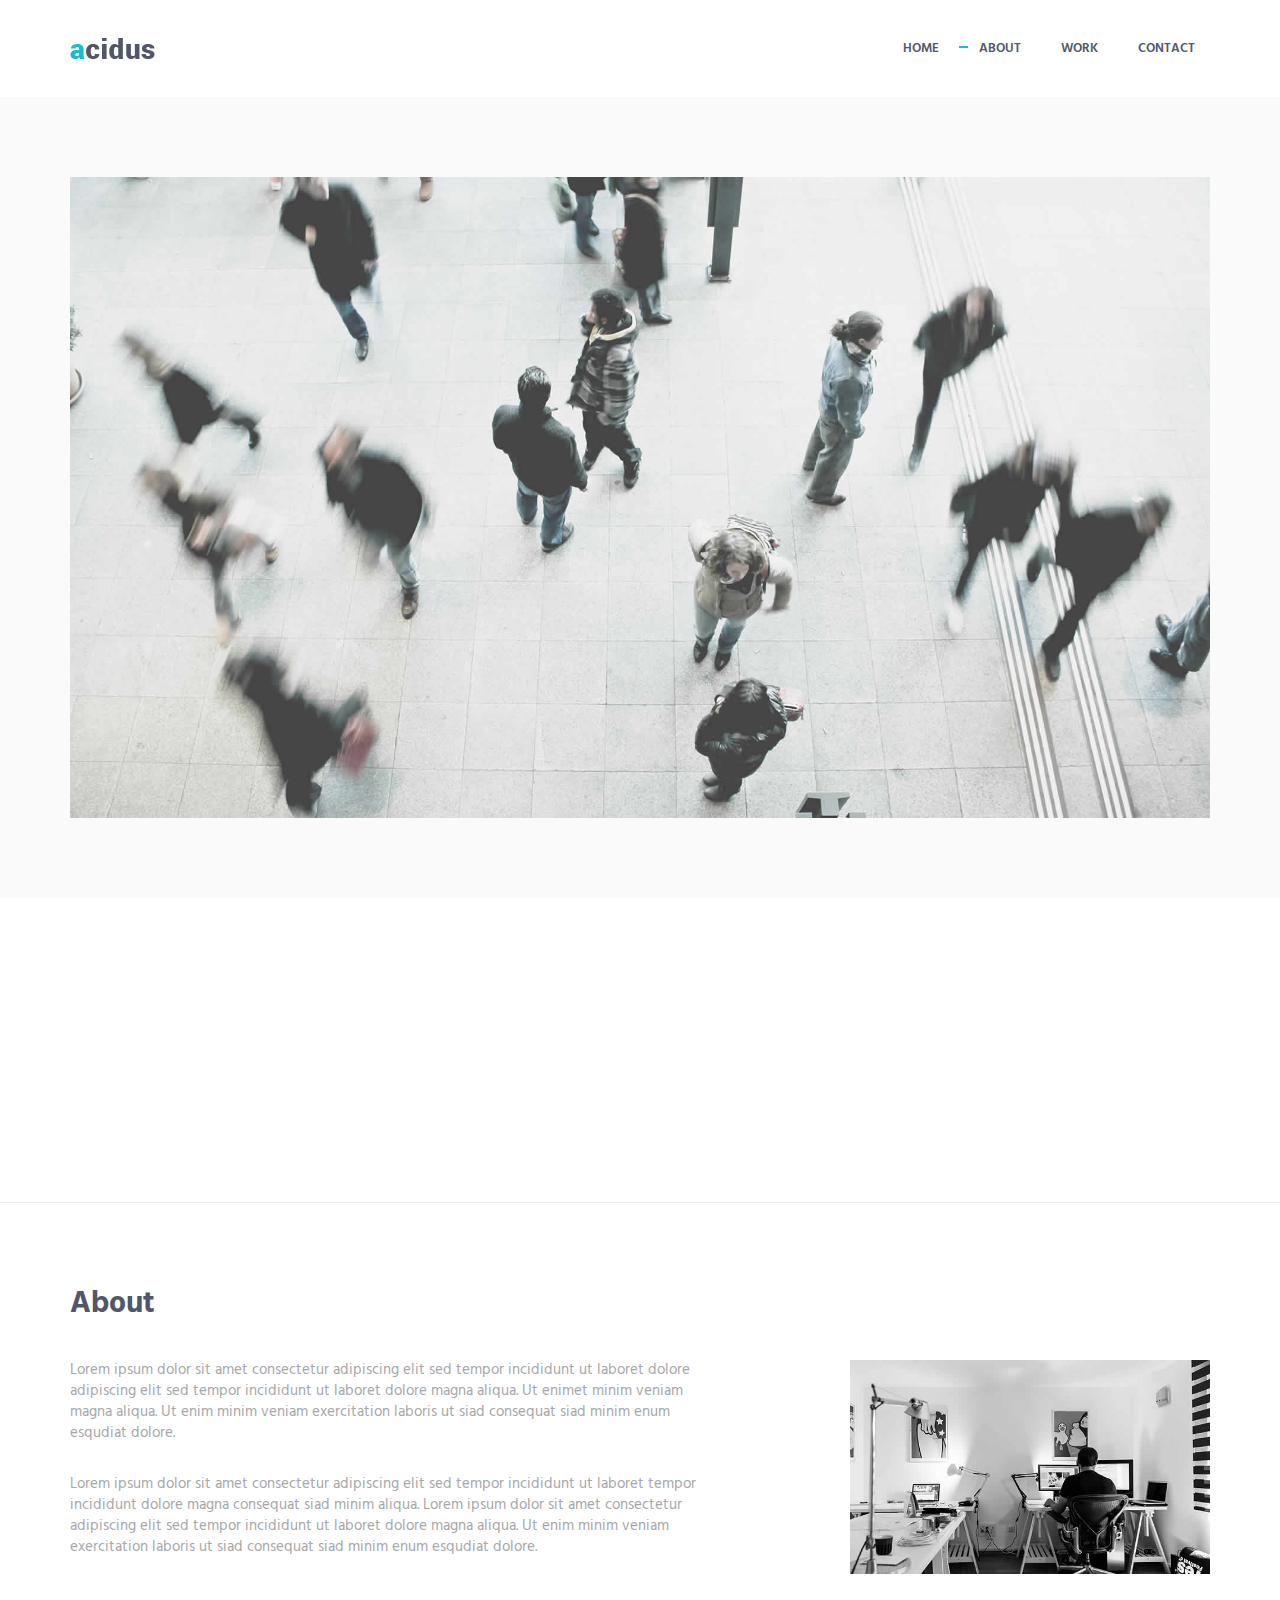
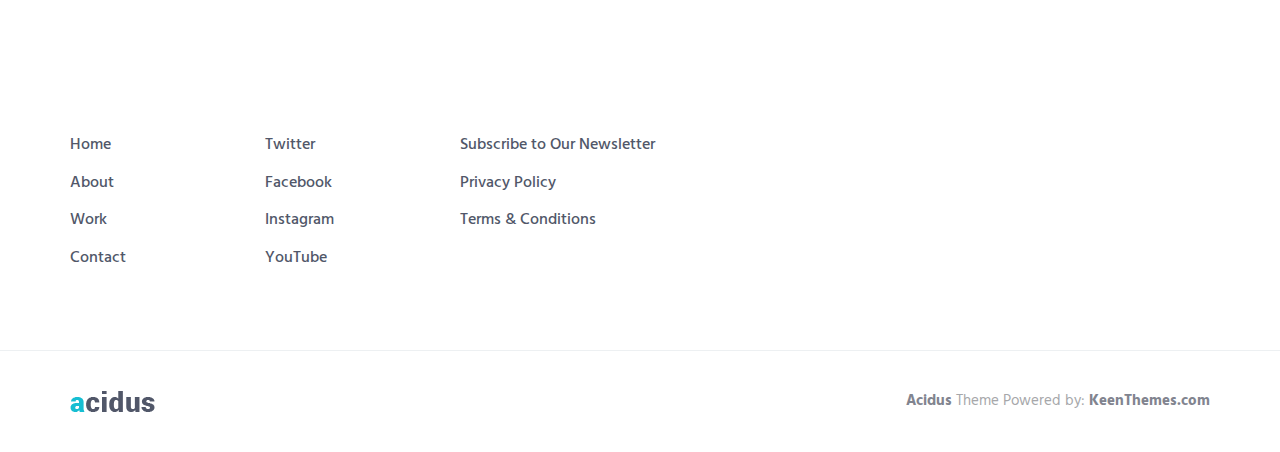
==== about.html @ f8ea2737 "Use free CSS template" ====
<!DOCTYPE html>
<html lang="en" class="no-js">
    <!-- BEGIN HEAD -->
    <head>
        <meta charset="utf-8"/>
        <title>概要 - 川崎センシング</title>
        <meta http-equiv="X-UA-Compatible" content="IE=edge">
        <meta content="width=device-width, initial-scale=1" name="viewport"/>
        <meta content="" name="description"/>
        <meta content="" name="author"/>

        <!-- GLOBAL MANDATORY STYLES -->
        <link href="http://fonts.googleapis.com/css?family=Hind:300,400,500,600,700" rel="stylesheet" type="text/css">
        <link href="vendor/simple-line-icons/simple-line-icons.min.css" rel="stylesheet" type="text/css"/>
        <link href="vendor/bootstrap/css/bootstrap.min.css" rel="stylesheet" type="text/css"/>

        <!-- PAGE LEVEL PLUGIN STYLES -->
        <link href="css/animate.css" rel="stylesheet">
        <link href="vendor/swiper/css/swiper.min.css" rel="stylesheet" type="text/css"/>

        <!-- THEME STYLES -->
        <link href="css/layout.min.css" rel="stylesheet" type="text/css"/>

        <!-- Favicon -->
        <link rel="shortcut icon" href="favicon.ico"/>
    </head>
    <!-- END HEAD -->

    <!-- BODY -->
    <body>

        <!--========== HEADER ==========-->
        <header class="header">
            <!-- Navbar -->
            <nav class="navbar" role="navigation">
                <div class="container">
                    <!-- Brand and toggle get grouped for better mobile display -->
                    <div class="menu-container">
                        <button type="button" class="navbar-toggle" data-toggle="collapse" data-target=".nav-collapse">
                            <span class="sr-only">Toggle navigation</span>
                            <span class="toggle-icon"></span>
                        </button>

                        <!-- Logo -->
                        <div class="navbar-logo">
                            <a class="navbar-logo-wrap" href="index.html">
                                <img class="navbar-logo-img" src="img/logo.png" alt="Acidus Logo">
                            </a>
                        </div>
                        <!-- End Logo -->
                    </div>

                    <!-- Collect the nav links, forms, and other content for toggling -->
                    <div class="collapse navbar-collapse nav-collapse">
                        <div class="menu-container">
                            <ul class="navbar-nav navbar-nav-right">
                                <!-- Home -->
                                <li class="nav-item">
                                    <a class="nav-item-child" href="index.html">
                                        Home
                                    </a>
                                </li>
                                <!-- End Home -->

                                <!-- About -->
                                <li class="nav-item">
                                    <a class="nav-item-child active" href="about.html">
                                        About
                                    </a>
                                </li>
                                <!-- End About -->

                                <!-- Work -->
                                <li class="nav-item">
                                    <a class="nav-item-child" href="work.html">
                                        Work
                                    </a>
                                </li>
                                <!-- End Work -->

                                <!-- Contact -->
                                <li class="nav-item">
                                    <a class="nav-item-child" href="contact.html">
                                        Contact
                                    </a>
                                </li>
                                <!-- End Contact -->
                            </ul>
                        </div>
                    </div>
                    <!-- End Navbar Collapse -->
                </div>
            </nav>
            <!-- Navbar -->
        </header>
        <!--========== END HEADER ==========-->

        <!--========== PAGE LAYOUT ==========-->
        <!-- Slider -->
        <div class="bg-color-sky-light">
            <div class="content-md container">
                <img class="img-responsive" src="img/1920x1080/02.jpg" alt="Slider Image">
            </div>
        </div>
        <!-- End Slider -->

        <!-- Features -->
        <div class="section-seperator">
            <div class="content-md container">
                <div class="row">
                    <div class="col-sm-4 sm-margin-b-50">
                        <div class="wow fadeInLeft" data-wow-duration=".3" data-wow-delay=".3s">
                            <h3>Art Of Coding</h3>
                            <p>Lorem ipsum dolor sit amet consectetur adipiscing elit sed tempor incididunt ut laboret dolore magna ut consequat siad esqudiat dolor</p>
                            <a class="link" href="#">Read More</a>
                        </div>
                    </div>
                    <div class="col-sm-4 sm-margin-b-50">
                        <div class="wow fadeInLeft" data-wow-duration=".3" data-wow-delay=".2s">
                            <h3>Clean Design</h3>
                            <p>Lorem ipsum dolor sit amet consectetur adipiscing elit sed tempor incididunt ut laboret dolore magna ut consequat siad esqudiat dolor</p>
                            <a class="link" href="#">Read More</a>
                        </div>
                    </div>
                    <div class="col-sm-4">
                        <div class="wow fadeInLeft" data-wow-duration=".3" data-wow-delay=".1s">
                            <h3>Amazing Support</h3>
                            <p>Lorem ipsum dolor sit amet consectetur adipiscing elit sed tempor incididunt ut laboret dolore magna ut consequat siad esqudiat dolor</p>
                            <a class="link" href="#">Read More</a>
                        </div>
                    </div>
                </div>
                <!--// end row -->
            </div>
        </div>
        <!-- End Features -->

        <!-- About -->
        <div class="content-md container">
            <div class="row margin-b-20">
                <div class="col-sm-6">
                    <h2>About</h2>
                </div>
            </div>
            <!--// end row -->

            <div class="row">
                <div class="col-sm-7 sm-margin-b-50">
                    <div class="margin-b-30">
                        <p>Lorem ipsum dolor sit amet consectetur adipiscing elit sed tempor incididunt ut laboret dolore adipiscing elit sed tempor incididunt ut laboret dolore magna aliqua. Ut enimet minim veniam magna aliqua. Ut enim minim veniam exercitation laboris ut siad consequat siad minim enum esqudiat dolore.</p>
                    </div>
                    <p>Lorem ipsum dolor sit amet consectetur adipiscing elit sed tempor incididunt ut laboret tempor incididunt dolore magna consequat siad minim aliqua. Lorem ipsum dolor sit amet consectetur adipiscing elit sed tempor incididunt ut laboret dolore magna aliqua. Ut enim minim veniam exercitation laboris ut siad consequat siad minim enum esqudiat dolore.</p>
                </div>
                <div class="col-sm-4 col-sm-offset-1">
                    <img class="img-responsive" src="img/640x380/01.jpg" alt="Our Office">
                </div>
            </div>
            <!--// end row -->
        </div>
        <!-- End About -->
        <!--========== END PAGE LAYOUT ==========-->

        <!--========== FOOTER ==========-->
        <footer class="footer">
            <!-- Links -->
            <div class="section-seperator">
                <div class="content-md container">
                    <div class="row">
                        <div class="col-sm-2 sm-margin-b-30">
                            <!-- List -->
                            <ul class="list-unstyled footer-list">
                                <li class="footer-list-item"><a href="#">Home</a></li>
                                <li class="footer-list-item"><a href="#">About</a></li>
                                <li class="footer-list-item"><a href="#">Work</a></li>
                                <li class="footer-list-item"><a href="#">Contact</a></li>
                            </ul>
                            <!-- End List -->
                        </div>
                        <div class="col-sm-2 sm-margin-b-30">
                            <!-- List -->
                            <ul class="list-unstyled footer-list">
                                <li class="footer-list-item"><a href="#">Twitter</a></li>
                                <li class="footer-list-item"><a href="#">Facebook</a></li>
                                <li class="footer-list-item"><a href="#">Instagram</a></li>
                                <li class="footer-list-item"><a href="#">YouTube</a></li>
                            </ul>
                            <!-- End List -->
                        </div>
                        <div class="col-sm-3">
                            <!-- List -->
                            <ul class="list-unstyled footer-list">
                                <li class="footer-list-item"><a href="#">Subscribe to Our Newsletter</a></li>
                                <li class="footer-list-item"><a href="#">Privacy Policy</a></li>
                                <li class="footer-list-item"><a href="#">Terms &amp; Conditions</a></li>
                            </ul>
                            <!-- End List -->
                        </div>
                    </div>
                    <!--// end row -->
                </div>
            </div>
            <!-- End Links -->

            <!-- Copyright -->
            <div class="content container">
                <div class="row">
                    <div class="col-xs-6">
                        <img class="footer-logo" src="img/logo.png" alt="Acidus Logo">
                    </div>
                    <div class="col-xs-6 text-right">
                        <p class="margin-b-0"><a class="fweight-700" href="http://keenthemes.com/preview/acidus/">Acidus</a> Theme Powered by: <a class="fweight-700" href="http://www.keenthemes.com/">KeenThemes.com</a></p>
                    </div>
                </div>
                <!--// end row -->
            </div>
            <!-- End Copyright -->
        </footer>
        <!--========== END FOOTER ==========-->

        <!-- Back To Top -->
        <a href="javascript:void(0);" class="js-back-to-top back-to-top">Top</a>

        <!-- JAVASCRIPTS(Load javascripts at bottom, this will reduce page load time) -->
        <!-- CORE PLUGINS -->
        <script src="vendor/jquery.min.js" type="text/javascript"></script>
        <script src="vendor/jquery-migrate.min.js" type="text/javascript"></script>
        <script src="vendor/bootstrap/js/bootstrap.min.js" type="text/javascript"></script>

        <!-- PAGE LEVEL PLUGINS -->
        <script src="vendor/jquery.easing.js" type="text/javascript"></script>
        <script src="vendor/jquery.back-to-top.js" type="text/javascript"></script>
        <script src="vendor/jquery.smooth-scroll.js" type="text/javascript"></script>
        <script src="vendor/jquery.wow.min.js" type="text/javascript"></script>
        <script src="vendor/swiper/js/swiper.jquery.min.js" type="text/javascript"></script>

        <!-- PAGE LEVEL SCRIPTS -->
        <script src="js/layout.min.js" type="text/javascript"></script>
        <script src="js/components/wow.min.js" type="text/javascript"></script>
        <script src="js/components/swiper.min.js" type="text/javascript"></script>
        
    </body>
    <!-- END BODY -->
</html>
---- css/layout.min.css ----
@charset "UTF-8";.blockquote,.btn-theme,p{line-height:1.4}.btn-theme.active.focus,.btn-theme.active:focus,.btn-theme.focus,.btn-theme:active.focus,.btn-theme:active:focus,.btn-theme:focus,:active,:focus,a,a:active,a:focus,a:hover{outline:0}.blockquote,.header .nav-item-child,.link,a,body,em,h1,h2,h3,h4,h5,h6,li,li a,p,span{font-family:Hind,sans-serif}.back-to-top,.header .nav-item-child,.link{text-transform:uppercase}.back-to-top:focus,.back-to-top:hover,.btn-theme.focus,.btn-theme:focus,.btn-theme:hover,.content-wrapper-link,.header .navbar-logo-wrap:focus,.header .navbar-logo-wrap:hover,a:active,a:focus,a:hover,h1>a:focus,h2>a:focus,h3>a:focus,h4>a:focus,h5>a:focus,h6>a:focus{text-decoration:none}html{overflow-x:hidden}body,html,html a{-webkit-font-smoothing:antialiased}p{font-size:15px;font-weight:400;color:#a6a7aa;margin-bottom:15px}em,li,li a{font-size:16px;font-weight:500;color:#515769}a{color:#81848f}a:active,a:focus,a:hover{color:#999caa}.link{position:relative;font-size:13px;font-weight:600}.link:after{position:absolute;top:8px;right:-15px;width:9px;height:2px;background:#17bed2;content:" "}span{font-size:14px;font-weight:400;color:#bfc1c7}h1,h2,h3,h4,h5,h6{font-weight:700;color:#515769;line-height:1.4;margin:0 0 15px}h1>a,h2>a,h3>a,h4>a,h5>a,h6>a{color:#515769}h1>a:hover,h2>a:hover,h3>a:hover,h4>a:hover,h5>a:hover,h6>a:hover{color:#999caa;text-decoration:none}h1{font-size:40px}h2{font-size:30px}h3,h4{font-size:22px}::selection{color:#fff;background:#17bed2;text-shadow:none}::-webkit-selection{color:#fff;background:#17bed2;text-shadow:none}::-moz-selection{color:#fff;background:#17bed2;text-shadow:none}.section-seperator{border-bottom:1px solid #edf0f2}.content-wrapper-link{position:absolute;top:0;left:0;right:0;bottom:0;display:block;z-index:3}.blockquote{position:relative;font-size:17px;font-weight:400;color:#a6a7aa;border-left:none;margin-left:20px}.blockquote:before{position:absolute;top:0;left:-20px;font-size:60px;display:inline-block;color:#17bed2;content:'“'}.btn-theme,.work,.work .work-overlay{position:relative}.btn-theme{display:inline-block;text-align:center;background-image:none;border-style:solid;white-space:nowrap;vertical-align:middle;-ms-touch-action:manipulation;touch-action:manipulation;cursor:pointer;-webkit-user-select:none;-moz-user-select:none;-ms-user-select:none;user-select:none}.btn-theme:hover{transition-duration:.3s;transition-property:all;transition-timing-function:cubic-bezier(.7,1,.7,1)}.btn-theme.active,.btn-theme:active{background-image:none;outline:0}.btn-theme.disabled,.btn-theme[disabled],fieldset[disabled] .btn-theme{cursor:not-allowed;box-shadow:none;opacity:.65;pointer-events:none}.btn-base-bg{color:#fff;background:#17bed2;border-color:transparent;border-width:0}.btn-base-bg.focus,.btn-base-bg:focus,.btn-base-bg:hover{color:#fff;background:#63cbd7;border-color:transparent}.btn-theme-sm{font-size:13px;font-weight:600;padding:15px 40px}.work .work-content,.work .work-overlay:before{position:absolute;transition-duration:.3s;transition-property:all;transition-timing-function:cubic-bezier(.7,1,.7,1);left:0}.work .work-overlay:before{top:0;width:100%;height:100%;background:0 0;content:" "}.work .work-content{bottom:0;opacity:0;padding:25px;-webkit-transform:translate3d(0,20px,0);-moz-transform:translate3d(0,20px,0);transform:translate3d(0,20px,0)}.work:hover .work-overlay:before{background:rgba(0,0,0,.5);transition-duration:.3s;transition-property:all;transition-timing-function:cubic-bezier(.7,1,.7,1)}.work:hover .work-content{opacity:1;-webkit-transform:translate3d(0,0,0);-moz-transform:translate3d(0,0,0);transform:translate3d(0,0,0);transition-duration:.3s;transition-property:all;transition-timing-function:cubic-bezier(.7,1,.7,1)}.footer .footer-logo{width:85px;height:21px}.footer .footer-list{margin-bottom:0}.footer .footer-list-item{color:#777984;margin-bottom:15px}.footer .footer-list-item:last-child,.header .navbar{margin-bottom:0}.header .navbar-toggle{width:25px;height:25px;border:none;padding:0;margin:35px 0}.header .navbar-toggle .toggle-icon{position:relative;width:21px;height:1px;display:inline-block;background:#515769;transition-duration:.3s;transition-property:all;transition-timing-function:cubic-bezier(.7,1,.7,1)}.header .navbar-toggle .toggle-icon:after,.header .navbar-toggle .toggle-icon:before{position:absolute;left:0;background:#515769;content:" "}.header .navbar-toggle:hover .toggle-icon,.header .navbar-toggle:hover .toggle-icon:after,.header .navbar-toggle:hover .toggle-icon:before{background:#17bed2;transition-duration:.3s;transition-property:all;transition-timing-function:cubic-bezier(.7,1,.7,1)}.header .navbar-toggle .toggle-icon:before{width:10px;height:1px;bottom:10px;-webkit-transform:rotate(0);-moz-transform:rotate(0);transform:rotate(0);transition-duration:.3s;transition-property:all;transition-timing-function:cubic-bezier(.7,1,.7,1)}.header .navbar-toggle .toggle-icon:after{width:16px;height:1px;top:-5px;-webkit-transform:rotate(0);-moz-transform:rotate(0);transform:rotate(0);transition-duration:.3s;transition-property:all;transition-timing-function:cubic-bezier(.7,1,.7,1)}.header .navbar-toggle:hover .toggle-icon:after,.header .navbar-toggle:hover .toggle-icon:before{width:21px;height:1px}.header .navbar-toggle:hover .toggle-icon.is-clicked{background:rgba(81,87,105,0)}.header .navbar-logo{width:100px;height:100px;float:left;max-height:95px;line-height:65px}.header .navbar-logo-wrap{display:inline-block;padding:15px 0}.header .navbar-logo-img{display:inline-block;width:85px;height:auto;max-width:100%;max-height:100%;vertical-align:middle}.header .nav-item,.header .nav-item-child{display:block;position:relative}.header .navbar-nav{padding-left:0;margin-bottom:0;list-style:none}.header .nav-item:last-child .nav-item-child{padding-right:0}.header .nav-item-child{font-size:13px;font-weight:600;line-height:55px;padding:20px}.header .nav-item-child.active{position:relative}.header .nav-item-child.active:after{position:absolute;top:45px;left:0;width:9px;height:2px;background:#17bed2;content:" "}@media (max-width:991px){.header .navbar-toggle{display:block}.header .navbar-collapse.collapse{display:none!important}.header .navbar-collapse.collapse.in{display:block!important;overflow-y:auto!important}.header .nav-collapse{padding-left:0;padding-right:0}.header .navbar-nav{margin:0;float:none}.header .navbar-nav .nav-item{float:none}.header .menu-container:after,.header .menu-container:before{content:" ";display:table}.header .menu-container:after{clear:both}.header .nav-item-child{line-height:1.4;padding:12px 12px 12px 15px}.header .nav-item-child.active:after{position:absolute;top:20px}}@media (max-width:767px){.header .menu-container{padding-left:15px;padding-right:15px;margin-left:0;margin-right:0}.header .navbar>.container,.header .navbar>.container>.nav-collapse{padding-left:0;padding-right:0;margin-left:0;margin-right:0}.header .navbar>.container{width:auto}}@media (min-width:992px){.header .navbar-nav-right{float:right}}.contact-list>li{font-size:13px;color:#81848f;margin-bottom:10px}.back-to-top,.back-to-top:hover{color:#fff;transition-property:all;transition-timing-function:cubic-bezier(.7,1,.7,1);transition-duration:.3s}.back-to-top{position:fixed;right:10px;bottom:10px;display:inline-block;z-index:9;width:40px;height:40px;font-size:11px;font-weight:400;text-align:center;line-height:3;letter-spacing:1px;background:#515769;border-radius:3px;visibility:hidden;opacity:0;padding:5px;-webkit-transform:translate3d(0,50px,0);-moz-transform:translate3d(0,50px,0);transform:translate3d(0,50px,0)}.back-to-top.back-to-top-is-visible{visibility:visible;opacity:.6;-webkit-transform:translate3d(0,0,0);-moz-transform:translate3d(0,0,0);transform:translate3d(0,0,0);transition-duration:.3s;transition-property:all;transition-timing-function:cubic-bezier(.7,1,.7,1)}.back-to-top.back-to-top-is-visible:hover{opacity:1;transition-duration:.3s;transition-property:all;transition-timing-function:cubic-bezier(.7,1,.7,1)}.back-to-top.back-to-top-fade-out{opacity:.4}.back-to-top.back-to-top-fade-out:hover{opacity:1;transition-duration:.3s;transition-property:all;transition-timing-function:cubic-bezier(.7,1,.7,1)}.swiper-clients-img,.swiper-clients-img:hover{transition-duration:.2s;transition-property:all;transition-timing-function:cubic-bezier(.7,1,.7,1)}.form-control{height:50px;font-size:14px;font-weight:400;color:#a6a7aa;background:#fafafa;border:none;box-shadow:none;border-radius:0;padding-left:15px}.form-control::-moz-placeholder{color:#a6a7aa}.form-control:-ms-input-placeholder{color:#a6a7aa}.form-control::-webkit-input-placeholder{color:#a6a7aa}.form-control:focus{color:#515769;box-shadow:none}.form-control:focus::-moz-placeholder{color:#515769}.form-control:focus:-ms-input-placeholder{color:#515769}.form-control:focus::-webkit-input-placeholder{color:#515769}.masonry-grid{position:relative;margin:0 -2px}.masonry-grid:after,.masonry-grid:before{content:" ";display:table}.masonry-grid:after{clear:both}.masonry-grid .masonry-grid-item{display:block;float:left;vertical-align:top;padding:0 2px;margin-bottom:4px}.masonry-grid .masonry-grid-item.col-12{width:100%}.masonry-grid .masonry-grid-item.col-11{width:91.66666667%}.masonry-grid .masonry-grid-item.col-10{width:83.33333333%}.masonry-grid .masonry-grid-item.col-9{width:75%}.masonry-grid .masonry-grid-item.col-8{width:66.66666667%}.masonry-grid .masonry-grid-item.col-7{width:58.33333333%}.masonry-grid .masonry-grid-item.col-6{width:50%}.masonry-grid .masonry-grid-item.col-5{width:41.66666667%}.masonry-grid .masonry-grid-item.col-4{width:33.33333333%}.masonry-grid .masonry-grid-item.col-3{width:25%}.masonry-grid .masonry-grid-item.col-2{width:16.66666667%}.masonry-grid .masonry-grid-item.col-1{width:8.33333333%}@media (max-width:768px){.masonry-grid .masonry-grid-item,.masonry-grid .masonry-grid-item.col-1,.masonry-grid .masonry-grid-item.col-10,.masonry-grid .masonry-grid-item.col-11,.masonry-grid .masonry-grid-item.col-12,.masonry-grid .masonry-grid-item.col-2,.masonry-grid .masonry-grid-item.col-3,.masonry-grid .masonry-grid-item.col-4,.masonry-grid .masonry-grid-item.col-5,.masonry-grid .masonry-grid-item.col-6,.masonry-grid .masonry-grid-item.col-7,.masonry-grid .masonry-grid-item.col-8,.masonry-grid .masonry-grid-item.col-9{width:50%}}@media (max-width:600px){.masonry-grid .masonry-grid-item,.masonry-grid .masonry-grid-item.col-1,.masonry-grid .masonry-grid-item.col-10,.masonry-grid .masonry-grid-item.col-11,.masonry-grid .masonry-grid-item.col-12,.masonry-grid .masonry-grid-item.col-2,.masonry-grid .masonry-grid-item.col-3,.masonry-grid .masonry-grid-item.col-4,.masonry-grid .masonry-grid-item.col-5,.masonry-grid .masonry-grid-item.col-6,.masonry-grid .masonry-grid-item.col-7,.masonry-grid .masonry-grid-item.col-8,.masonry-grid .masonry-grid-item.col-9{width:100%}}.swiper-slider{position:relative;width:100%;height:100%;overflow:hidden}.swiper-clients-img{display:block;width:190px;height:auto;margin:0 auto;opacity:1;cursor:pointer}.swiper-clients-img:hover{opacity:.8}.color-base{color:#17bed2}.color-white{color:#fff}.color-heading{color:#515769}.color-subtitle{color:#a6a7aa}.color-link{color:#81848f}.color-link-hover{color:#999caa}.color-sky-light{color:#fafafa}.bg-color-base{background:#17bed2}.bg-color-white{background:#fff}.bg-color-heading{background:#515769}.bg-color-subtitle{background:#a6a7aa}.bg-color-link{background:#81848f}.bg-color-link-hover{background:#999caa}.bg-color-sky-light{background:#fafafa}.content{padding-top:40px;padding-bottom:40px}.content-sm{padding-top:60px;padding-bottom:60px}.content-md{padding-top:80px;padding-bottom:80px}.content-lg{padding-top:100px;padding-bottom:100px}.full-width{width:100%;height:auto}.fweight-300{font-weight:300!important}.fweight-400{font-weight:400!important}.fweight-500{font-weight:500!important}.fweight-600{font-weight:600!important}.fweight-700{font-weight:700!important}.margin-l-0{margin-left:0!important}.margin-l-5{margin-left:5px!important}.margin-l-10{margin-left:10px!important}.margin-l-20{margin-left:20px!important}.margin-r-0{margin-right:0!important}.margin-r-5{margin-right:5px!important}.margin-r-10{margin-right:10px!important}.margin-r-20{margin-right:20px!important}.margin-b-0{margin-bottom:0!important}.margin-b-5{margin-bottom:5px!important}.margin-b-10{margin-bottom:10px!important}.margin-b-20{margin-bottom:20px!important}.margin-b-30{margin-bottom:30px!important}.margin-b-40{margin-bottom:40px!important}.margin-b-50{margin-bottom:50px!important}.margin-b-60{margin-bottom:60px!important}.margin-b-70{margin-bottom:70px!important}.margin-b-80{margin-bottom:80px!important}.margin-b-90{margin-bottom:90px!important}.margin-b-100{margin-bottom:100px!important}@media (max-width:992px){.md-margin-b-0{margin-bottom:0!important}.md-margin-b-5{margin-bottom:5px!important}.md-margin-b-10{margin-bottom:10px!important}.md-margin-b-20{margin-bottom:20px!important}.md-margin-b-30{margin-bottom:30px!important}.md-margin-b-40{margin-bottom:40px!important}.md-margin-b-50{margin-bottom:50px!important}.md-margin-b-60{margin-bottom:60px!important}.md-margin-b-70{margin-bottom:70px!important}.md-margin-b-80{margin-bottom:80px!important}.md-margin-b-90{margin-bottom:90px!important}.md-margin-b-100{margin-bottom:100px!important}}@media (max-width:768px){.sm-margin-b-0{margin-bottom:0!important}.sm-margin-b-5{margin-bottom:5px!important}.sm-margin-b-10{margin-bottom:10px!important}.sm-margin-b-20{margin-bottom:20px!important}.sm-margin-b-30{margin-bottom:30px!important}.sm-margin-b-40{margin-bottom:40px!important}.sm-margin-b-50{margin-bottom:50px!important}.sm-margin-b-60{margin-bottom:60px!important}.sm-margin-b-70{margin-bottom:70px!important}.sm-margin-b-80{margin-bottom:80px!important}.sm-margin-b-90{margin-bottom:90px!important}.sm-margin-b-100{margin-bottom:100px!important}}@media (max-width:480px){.xs-margin-b-0{margin-bottom:0!important}.xs-margin-b-5{margin-bottom:5px!important}.xs-margin-b-10{margin-bottom:10px!important}.xs-margin-b-20{margin-bottom:20px!important}.xs-margin-b-30{margin-bottom:30px!important}.xs-margin-b-40{margin-bottom:40px!important}.xs-margin-b-50{margin-bottom:50px!important}.xs-margin-b-60{margin-bottom:60px!important}.xs-margin-b-70{margin-bottom:70px!important}.xs-margin-b-80{margin-bottom:80px!important}.xs-margin-b-90{margin-bottom:90px!important}.xs-margin-b-100{margin-bottom:100px!important}}.height-100{height:100px!important}.height-200{height:200px!important}.height-300{height:300px!important}
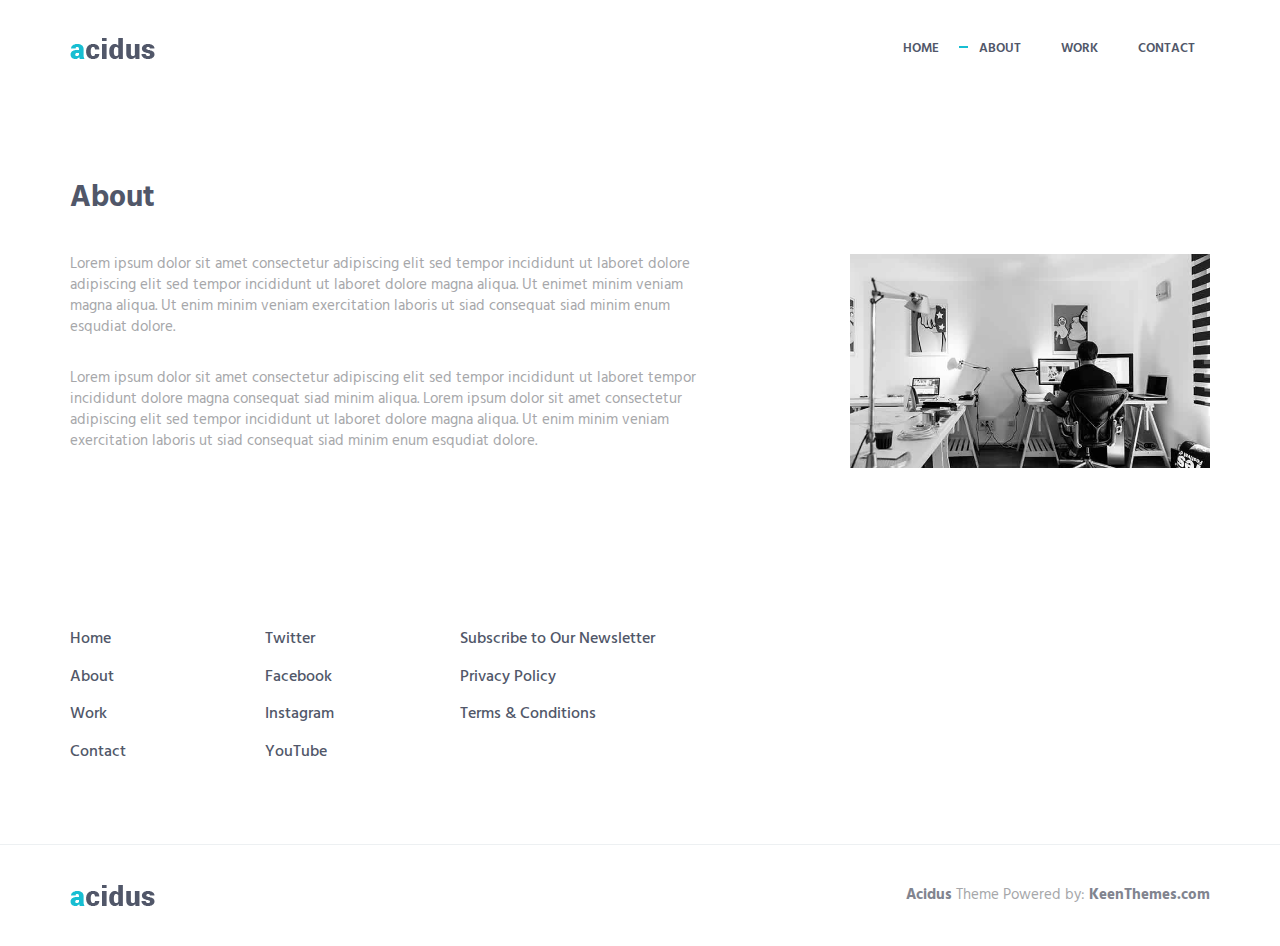
==== commit 9004d061: "Delete Useless parts" ====
--- a/about.html
+++ b/about.html
@@ -96,45 +96,6 @@
         <!--========== END HEADER ==========-->
 
         <!--========== PAGE LAYOUT ==========-->
-        <!-- Slider -->
-        <div class="bg-color-sky-light">
-            <div class="content-md container">
-                <img class="img-responsive" src="img/1920x1080/02.jpg" alt="Slider Image">
-            </div>
-        </div>
-        <!-- End Slider -->
-
-        <!-- Features -->
-        <div class="section-seperator">
-            <div class="content-md container">
-                <div class="row">
-                    <div class="col-sm-4 sm-margin-b-50">
-                        <div class="wow fadeInLeft" data-wow-duration=".3" data-wow-delay=".3s">
-                            <h3>Art Of Coding</h3>
-                            <p>Lorem ipsum dolor sit amet consectetur adipiscing elit sed tempor incididunt ut laboret dolore magna ut consequat siad esqudiat dolor</p>
-                            <a class="link" href="#">Read More</a>
-                        </div>
-                    </div>
-                    <div class="col-sm-4 sm-margin-b-50">
-                        <div class="wow fadeInLeft" data-wow-duration=".3" data-wow-delay=".2s">
-                            <h3>Clean Design</h3>
-                            <p>Lorem ipsum dolor sit amet consectetur adipiscing elit sed tempor incididunt ut laboret dolore magna ut consequat siad esqudiat dolor</p>
-                            <a class="link" href="#">Read More</a>
-                        </div>
-                    </div>
-                    <div class="col-sm-4">
-                        <div class="wow fadeInLeft" data-wow-duration=".3" data-wow-delay=".1s">
-                            <h3>Amazing Support</h3>
-                            <p>Lorem ipsum dolor sit amet consectetur adipiscing elit sed tempor incididunt ut laboret dolore magna ut consequat siad esqudiat dolor</p>
-                            <a class="link" href="#">Read More</a>
-                        </div>
-                    </div>
-                </div>
-                <!--// end row -->
-            </div>
-        </div>
-        <!-- End Features -->
-
         <!-- About -->
         <div class="content-md container">
             <div class="row margin-b-20">
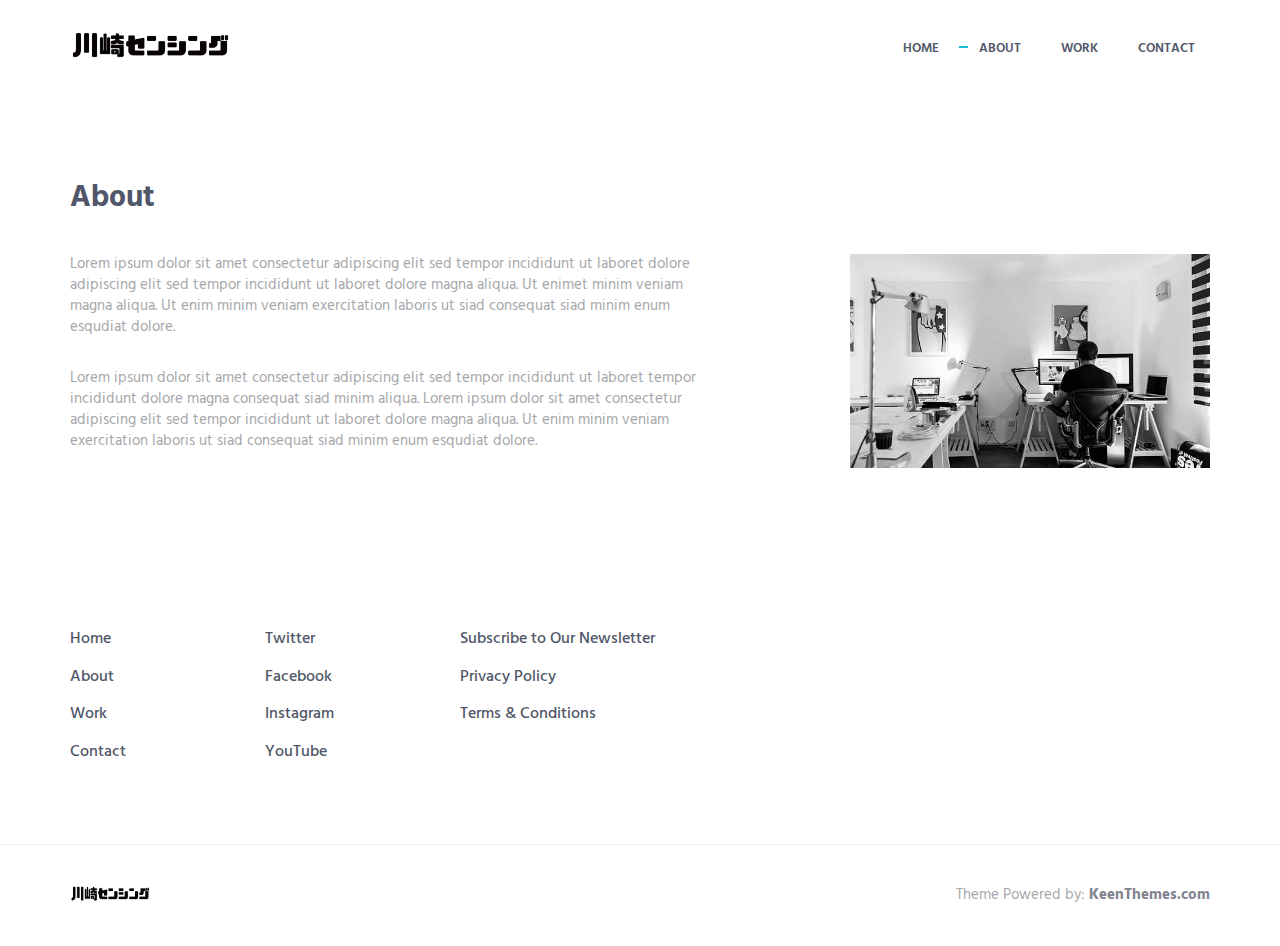
==== commit d5babd10: "Add kawasaki-sensing's font-logo" ====
--- a/about.html
+++ b/about.html
@@ -44,7 +44,7 @@
                         <!-- Logo -->
                         <div class="navbar-logo">
                             <a class="navbar-logo-wrap" href="index.html">
-                                <img class="navbar-logo-img" src="img/logo.png" alt="Acidus Logo">
+                                <img class="navbar-logo-img" src="img/logo.png" alt="Kawasen Logo">
                             </a>
                         </div>
                         <!-- End Logo -->
@@ -166,10 +166,10 @@
             <div class="content container">
                 <div class="row">
                     <div class="col-xs-6">
-                        <img class="footer-logo" src="img/logo.png" alt="Acidus Logo">
+                        <img class="footer-logo" src="img/logo.png" alt="Kawasen Logo">
                     </div>
                     <div class="col-xs-6 text-right">
-                        <p class="margin-b-0"><a class="fweight-700" href="http://keenthemes.com/preview/acidus/">Acidus</a> Theme Powered by: <a class="fweight-700" href="http://www.keenthemes.com/">KeenThemes.com</a></p>
+                        <p class="margin-b-0">Theme Powered by: <a class="fweight-700" href="http://www.keenthemes.com/">KeenThemes.com</a></p>
                     </div>
                 </div>
                 <!--// end row -->
--- a/css/layout.min.css
+++ b/css/layout.min.css
@@ -1 +1 @@
-@charset "UTF-8";.blockquote,.btn-theme,p{line-height:1.4}.btn-theme.active.focus,.btn-theme.active:focus,.btn-theme.focus,.btn-theme:active.focus,.btn-theme:active:focus,.btn-theme:focus,:active,:focus,a,a:active,a:focus,a:hover{outline:0}.blockquote,.header .nav-item-child,.link,a,body,em,h1,h2,h3,h4,h5,h6,li,li a,p,span{font-family:Hind,sans-serif}.back-to-top,.header .nav-item-child,.link{text-transform:uppercase}.back-to-top:focus,.back-to-top:hover,.btn-theme.focus,.btn-theme:focus,.btn-theme:hover,.content-wrapper-link,.header .navbar-logo-wrap:focus,.header .navbar-logo-wrap:hover,a:active,a:focus,a:hover,h1>a:focus,h2>a:focus,h3>a:focus,h4>a:focus,h5>a:focus,h6>a:focus{text-decoration:none}html{overflow-x:hidden}body,html,html a{-webkit-font-smoothing:antialiased}p{font-size:15px;font-weight:400;color:#a6a7aa;margin-bottom:15px}em,li,li a{font-size:16px;font-weight:500;color:#515769}a{color:#81848f}a:active,a:focus,a:hover{color:#999caa}.link{position:relative;font-size:13px;font-weight:600}.link:after{position:absolute;top:8px;right:-15px;width:9px;height:2px;background:#17bed2;content:" "}span{font-size:14px;font-weight:400;color:#bfc1c7}h1,h2,h3,h4,h5,h6{font-weight:700;color:#515769;line-height:1.4;margin:0 0 15px}h1>a,h2>a,h3>a,h4>a,h5>a,h6>a{color:#515769}h1>a:hover,h2>a:hover,h3>a:hover,h4>a:hover,h5>a:hover,h6>a:hover{color:#999caa;text-decoration:none}h1{font-size:40px}h2{font-size:30px}h3,h4{font-size:22px}::selection{color:#fff;background:#17bed2;text-shadow:none}::-webkit-selection{color:#fff;background:#17bed2;text-shadow:none}::-moz-selection{color:#fff;background:#17bed2;text-shadow:none}.section-seperator{border-bottom:1px solid #edf0f2}.content-wrapper-link{position:absolute;top:0;left:0;right:0;bottom:0;display:block;z-index:3}.blockquote{position:relative;font-size:17px;font-weight:400;color:#a6a7aa;border-left:none;margin-left:20px}.blockquote:before{position:absolute;top:0;left:-20px;font-size:60px;display:inline-block;color:#17bed2;content:'“'}.btn-theme,.work,.work .work-overlay{position:relative}.btn-theme{display:inline-block;text-align:center;background-image:none;border-style:solid;white-space:nowrap;vertical-align:middle;-ms-touch-action:manipulation;touch-action:manipulation;cursor:pointer;-webkit-user-select:none;-moz-user-select:none;-ms-user-select:none;user-select:none}.btn-theme:hover{transition-duration:.3s;transition-property:all;transition-timing-function:cubic-bezier(.7,1,.7,1)}.btn-theme.active,.btn-theme:active{background-image:none;outline:0}.btn-theme.disabled,.btn-theme[disabled],fieldset[disabled] .btn-theme{cursor:not-allowed;box-shadow:none;opacity:.65;pointer-events:none}.btn-base-bg{color:#fff;background:#17bed2;border-color:transparent;border-width:0}.btn-base-bg.focus,.btn-base-bg:focus,.btn-base-bg:hover{color:#fff;background:#63cbd7;border-color:transparent}.btn-theme-sm{font-size:13px;font-weight:600;padding:15px 40px}.work .work-content,.work .work-overlay:before{position:absolute;transition-duration:.3s;transition-property:all;transition-timing-function:cubic-bezier(.7,1,.7,1);left:0}.work .work-overlay:before{top:0;width:100%;height:100%;background:0 0;content:" "}.work .work-content{bottom:0;opacity:0;padding:25px;-webkit-transform:translate3d(0,20px,0);-moz-transform:translate3d(0,20px,0);transform:translate3d(0,20px,0)}.work:hover .work-overlay:before{background:rgba(0,0,0,.5);transition-duration:.3s;transition-property:all;transition-timing-function:cubic-bezier(.7,1,.7,1)}.work:hover .work-content{opacity:1;-webkit-transform:translate3d(0,0,0);-moz-transform:translate3d(0,0,0);transform:translate3d(0,0,0);transition-duration:.3s;transition-property:all;transition-timing-function:cubic-bezier(.7,1,.7,1)}.footer .footer-logo{width:85px;height:21px}.footer .footer-list{margin-bottom:0}.footer .footer-list-item{color:#777984;margin-bottom:15px}.footer .footer-list-item:last-child,.header .navbar{margin-bottom:0}.header .navbar-toggle{width:25px;height:25px;border:none;padding:0;margin:35px 0}.header .navbar-toggle .toggle-icon{position:relative;width:21px;height:1px;display:inline-block;background:#515769;transition-duration:.3s;transition-property:all;transition-timing-function:cubic-bezier(.7,1,.7,1)}.header .navbar-toggle .toggle-icon:after,.header .navbar-toggle .toggle-icon:before{position:absolute;left:0;background:#515769;content:" "}.header .navbar-toggle:hover .toggle-icon,.header .navbar-toggle:hover .toggle-icon:after,.header .navbar-toggle:hover .toggle-icon:before{background:#17bed2;transition-duration:.3s;transition-property:all;transition-timing-function:cubic-bezier(.7,1,.7,1)}.header .navbar-toggle .toggle-icon:before{width:10px;height:1px;bottom:10px;-webkit-transform:rotate(0);-moz-transform:rotate(0);transform:rotate(0);transition-duration:.3s;transition-property:all;transition-timing-function:cubic-bezier(.7,1,.7,1)}.header .navbar-toggle .toggle-icon:after{width:16px;height:1px;top:-5px;-webkit-transform:rotate(0);-moz-transform:rotate(0);transform:rotate(0);transition-duration:.3s;transition-property:all;transition-timing-function:cubic-bezier(.7,1,.7,1)}.header .navbar-toggle:hover .toggle-icon:after,.header .navbar-toggle:hover .toggle-icon:before{width:21px;height:1px}.header .navbar-toggle:hover .toggle-icon.is-clicked{background:rgba(81,87,105,0)}.header .navbar-logo{width:100px;height:100px;float:left;max-height:95px;line-height:65px}.header .navbar-logo-wrap{display:inline-block;padding:15px 0}.header .navbar-logo-img{display:inline-block;width:85px;height:auto;max-width:100%;max-height:100%;vertical-align:middle}.header .nav-item,.header .nav-item-child{display:block;position:relative}.header .navbar-nav{padding-left:0;margin-bottom:0;list-style:none}.header .nav-item:last-child .nav-item-child{padding-right:0}.header .nav-item-child{font-size:13px;font-weight:600;line-height:55px;padding:20px}.header .nav-item-child.active{position:relative}.header .nav-item-child.active:after{position:absolute;top:45px;left:0;width:9px;height:2px;background:#17bed2;content:" "}@media (max-width:991px){.header .navbar-toggle{display:block}.header .navbar-collapse.collapse{display:none!important}.header .navbar-collapse.collapse.in{display:block!important;overflow-y:auto!important}.header .nav-collapse{padding-left:0;padding-right:0}.header .navbar-nav{margin:0;float:none}.header .navbar-nav .nav-item{float:none}.header .menu-container:after,.header .menu-container:before{content:" ";display:table}.header .menu-container:after{clear:both}.header .nav-item-child{line-height:1.4;padding:12px 12px 12px 15px}.header .nav-item-child.active:after{position:absolute;top:20px}}@media (max-width:767px){.header .menu-container{padding-left:15px;padding-right:15px;margin-left:0;margin-right:0}.header .navbar>.container,.header .navbar>.container>.nav-collapse{padding-left:0;padding-right:0;margin-left:0;margin-right:0}.header .navbar>.container{width:auto}}@media (min-width:992px){.header .navbar-nav-right{float:right}}.contact-list>li{font-size:13px;color:#81848f;margin-bottom:10px}.back-to-top,.back-to-top:hover{color:#fff;transition-property:all;transition-timing-function:cubic-bezier(.7,1,.7,1);transition-duration:.3s}.back-to-top{position:fixed;right:10px;bottom:10px;display:inline-block;z-index:9;width:40px;height:40px;font-size:11px;font-weight:400;text-align:center;line-height:3;letter-spacing:1px;background:#515769;border-radius:3px;visibility:hidden;opacity:0;padding:5px;-webkit-transform:translate3d(0,50px,0);-moz-transform:translate3d(0,50px,0);transform:translate3d(0,50px,0)}.back-to-top.back-to-top-is-visible{visibility:visible;opacity:.6;-webkit-transform:translate3d(0,0,0);-moz-transform:translate3d(0,0,0);transform:translate3d(0,0,0);transition-duration:.3s;transition-property:all;transition-timing-function:cubic-bezier(.7,1,.7,1)}.back-to-top.back-to-top-is-visible:hover{opacity:1;transition-duration:.3s;transition-property:all;transition-timing-function:cubic-bezier(.7,1,.7,1)}.back-to-top.back-to-top-fade-out{opacity:.4}.back-to-top.back-to-top-fade-out:hover{opacity:1;transition-duration:.3s;transition-property:all;transition-timing-function:cubic-bezier(.7,1,.7,1)}.swiper-clients-img,.swiper-clients-img:hover{transition-duration:.2s;transition-property:all;transition-timing-function:cubic-bezier(.7,1,.7,1)}.form-control{height:50px;font-size:14px;font-weight:400;color:#a6a7aa;background:#fafafa;border:none;box-shadow:none;border-radius:0;padding-left:15px}.form-control::-moz-placeholder{color:#a6a7aa}.form-control:-ms-input-placeholder{color:#a6a7aa}.form-control::-webkit-input-placeholder{color:#a6a7aa}.form-control:focus{color:#515769;box-shadow:none}.form-control:focus::-moz-placeholder{color:#515769}.form-control:focus:-ms-input-placeholder{color:#515769}.form-control:focus::-webkit-input-placeholder{color:#515769}.masonry-grid{position:relative;margin:0 -2px}.masonry-grid:after,.masonry-grid:before{content:" ";display:table}.masonry-grid:after{clear:both}.masonry-grid .masonry-grid-item{display:block;float:left;vertical-align:top;padding:0 2px;margin-bottom:4px}.masonry-grid .masonry-grid-item.col-12{width:100%}.masonry-grid .masonry-grid-item.col-11{width:91.66666667%}.masonry-grid .masonry-grid-item.col-10{width:83.33333333%}.masonry-grid .masonry-grid-item.col-9{width:75%}.masonry-grid .masonry-grid-item.col-8{width:66.66666667%}.masonry-grid .masonry-grid-item.col-7{width:58.33333333%}.masonry-grid .masonry-grid-item.col-6{width:50%}.masonry-grid .masonry-grid-item.col-5{width:41.66666667%}.masonry-grid .masonry-grid-item.col-4{width:33.33333333%}.masonry-grid .masonry-grid-item.col-3{width:25%}.masonry-grid .masonry-grid-item.col-2{width:16.66666667%}.masonry-grid .masonry-grid-item.col-1{width:8.33333333%}@media (max-width:768px){.masonry-grid .masonry-grid-item,.masonry-grid .masonry-grid-item.col-1,.masonry-grid .masonry-grid-item.col-10,.masonry-grid .masonry-grid-item.col-11,.masonry-grid .masonry-grid-item.col-12,.masonry-grid .masonry-grid-item.col-2,.masonry-grid .masonry-grid-item.col-3,.masonry-grid .masonry-grid-item.col-4,.masonry-grid .masonry-grid-item.col-5,.masonry-grid .masonry-grid-item.col-6,.masonry-grid .masonry-grid-item.col-7,.masonry-grid .masonry-grid-item.col-8,.masonry-grid .masonry-grid-item.col-9{width:50%}}@media (max-width:600px){.masonry-grid .masonry-grid-item,.masonry-grid .masonry-grid-item.col-1,.masonry-grid .masonry-grid-item.col-10,.masonry-grid .masonry-grid-item.col-11,.masonry-grid .masonry-grid-item.col-12,.masonry-grid .masonry-grid-item.col-2,.masonry-grid .masonry-grid-item.col-3,.masonry-grid .masonry-grid-item.col-4,.masonry-grid .masonry-grid-item.col-5,.masonry-grid .masonry-grid-item.col-6,.masonry-grid .masonry-grid-item.col-7,.masonry-grid .masonry-grid-item.col-8,.masonry-grid .masonry-grid-item.col-9{width:100%}}.swiper-slider{position:relative;width:100%;height:100%;overflow:hidden}.swiper-clients-img{display:block;width:190px;height:auto;margin:0 auto;opacity:1;cursor:pointer}.swiper-clients-img:hover{opacity:.8}.color-base{color:#17bed2}.color-white{color:#fff}.color-heading{color:#515769}.color-subtitle{color:#a6a7aa}.color-link{color:#81848f}.color-link-hover{color:#999caa}.color-sky-light{color:#fafafa}.bg-color-base{background:#17bed2}.bg-color-white{background:#fff}.bg-color-heading{background:#515769}.bg-color-subtitle{background:#a6a7aa}.bg-color-link{background:#81848f}.bg-color-link-hover{background:#999caa}.bg-color-sky-light{background:#fafafa}.content{padding-top:40px;padding-bottom:40px}.content-sm{padding-top:60px;padding-bottom:60px}.content-md{padding-top:80px;padding-bottom:80px}.content-lg{padding-top:100px;padding-bottom:100px}.full-width{width:100%;height:auto}.fweight-300{font-weight:300!important}.fweight-400{font-weight:400!important}.fweight-500{font-weight:500!important}.fweight-600{font-weight:600!important}.fweight-700{font-weight:700!important}.margin-l-0{margin-left:0!important}.margin-l-5{margin-left:5px!important}.margin-l-10{margin-left:10px!important}.margin-l-20{margin-left:20px!important}.margin-r-0{margin-right:0!important}.margin-r-5{margin-right:5px!important}.margin-r-10{margin-right:10px!important}.margin-r-20{margin-right:20px!important}.margin-b-0{margin-bottom:0!important}.margin-b-5{margin-bottom:5px!important}.margin-b-10{margin-bottom:10px!important}.margin-b-20{margin-bottom:20px!important}.margin-b-30{margin-bottom:30px!important}.margin-b-40{margin-bottom:40px!important}.margin-b-50{margin-bottom:50px!important}.margin-b-60{margin-bottom:60px!important}.margin-b-70{margin-bottom:70px!important}.margin-b-80{margin-bottom:80px!important}.margin-b-90{margin-bottom:90px!important}.margin-b-100{margin-bottom:100px!important}@media (max-width:992px){.md-margin-b-0{margin-bottom:0!important}.md-margin-b-5{margin-bottom:5px!important}.md-margin-b-10{margin-bottom:10px!important}.md-margin-b-20{margin-bottom:20px!important}.md-margin-b-30{margin-bottom:30px!important}.md-margin-b-40{margin-bottom:40px!important}.md-margin-b-50{margin-bottom:50px!important}.md-margin-b-60{margin-bottom:60px!important}.md-margin-b-70{margin-bottom:70px!important}.md-margin-b-80{margin-bottom:80px!important}.md-margin-b-90{margin-bottom:90px!important}.md-margin-b-100{margin-bottom:100px!important}}@media (max-width:768px){.sm-margin-b-0{margin-bottom:0!important}.sm-margin-b-5{margin-bottom:5px!important}.sm-margin-b-10{margin-bottom:10px!important}.sm-margin-b-20{margin-bottom:20px!important}.sm-margin-b-30{margin-bottom:30px!important}.sm-margin-b-40{margin-bottom:40px!important}.sm-margin-b-50{margin-bottom:50px!important}.sm-margin-b-60{margin-bottom:60px!important}.sm-margin-b-70{margin-bottom:70px!important}.sm-margin-b-80{margin-bottom:80px!important}.sm-margin-b-90{margin-bottom:90px!important}.sm-margin-b-100{margin-bottom:100px!important}}@media (max-width:480px){.xs-margin-b-0{margin-bottom:0!important}.xs-margin-b-5{margin-bottom:5px!important}.xs-margin-b-10{margin-bottom:10px!important}.xs-margin-b-20{margin-bottom:20px!important}.xs-margin-b-30{margin-bottom:30px!important}.xs-margin-b-40{margin-bottom:40px!important}.xs-margin-b-50{margin-bottom:50px!important}.xs-margin-b-60{margin-bottom:60px!important}.xs-margin-b-70{margin-bottom:70px!important}.xs-margin-b-80{margin-bottom:80px!important}.xs-margin-b-90{margin-bottom:90px!important}.xs-margin-b-100{margin-bottom:100px!important}}.height-100{height:100px!important}.height-200{height:200px!important}.height-300{height:300px!important}+@charset "UTF-8";.blockquote,.btn-theme,p{line-height:1.4}.btn-theme.active.focus,.btn-theme.active:focus,.btn-theme.focus,.btn-theme:active.focus,.btn-theme:active:focus,.btn-theme:focus,:active,:focus,a,a:active,a:focus,a:hover{outline:0}.blockquote,.header .nav-item-child,.link,a,body,em,h1,h2,h3,h4,h5,h6,li,li a,p,span{font-family:Hind,sans-serif}.back-to-top,.header .nav-item-child,.link{text-transform:uppercase}.back-to-top:focus,.back-to-top:hover,.btn-theme.focus,.btn-theme:focus,.btn-theme:hover,.content-wrapper-link,.header .navbar-logo-wrap:focus,.header .navbar-logo-wrap:hover,a:active,a:focus,a:hover,h1>a:focus,h2>a:focus,h3>a:focus,h4>a:focus,h5>a:focus,h6>a:focus{text-decoration:none}html{overflow-x:hidden}body,html,html a{-webkit-font-smoothing:antialiased}p{font-size:15px;font-weight:400;color:#a6a7aa;margin-bottom:15px}em,li,li a{font-size:16px;font-weight:500;color:#515769}a{color:#81848f}a:active,a:focus,a:hover{color:#999caa}.link{position:relative;font-size:13px;font-weight:600}.link:after{position:absolute;top:8px;right:-15px;width:9px;height:2px;background:#17bed2;content:" "}span{font-size:14px;font-weight:400;color:#bfc1c7}h1,h2,h3,h4,h5,h6{font-weight:700;color:#515769;line-height:1.4;margin:0 0 15px}h1>a,h2>a,h3>a,h4>a,h5>a,h6>a{color:#515769}h1>a:hover,h2>a:hover,h3>a:hover,h4>a:hover,h5>a:hover,h6>a:hover{color:#999caa;text-decoration:none}h1{font-size:40px}h2{font-size:30px}h3,h4{font-size:22px}::selection{color:#fff;background:#17bed2;text-shadow:none}::-webkit-selection{color:#fff;background:#17bed2;text-shadow:none}::-moz-selection{color:#fff;background:#17bed2;text-shadow:none}.section-seperator{border-bottom:1px solid #edf0f2}.content-wrapper-link{position:absolute;top:0;left:0;right:0;bottom:0;display:block;z-index:3}.blockquote{position:relative;font-size:17px;font-weight:400;color:#a6a7aa;border-left:none;margin-left:20px}.blockquote:before{position:absolute;top:0;left:-20px;font-size:60px;display:inline-block;color:#17bed2;content:'“'}.btn-theme,.work,.work .work-overlay{position:relative}.btn-theme{display:inline-block;text-align:center;background-image:none;border-style:solid;white-space:nowrap;vertical-align:middle;-ms-touch-action:manipulation;touch-action:manipulation;cursor:pointer;-webkit-user-select:none;-moz-user-select:none;-ms-user-select:none;user-select:none}.btn-theme:hover{transition-duration:.3s;transition-property:all;transition-timing-function:cubic-bezier(.7,1,.7,1)}.btn-theme.active,.btn-theme:active{background-image:none;outline:0}.btn-theme.disabled,.btn-theme[disabled],fieldset[disabled] .btn-theme{cursor:not-allowed;box-shadow:none;opacity:.65;pointer-events:none}.btn-base-bg{color:#fff;background:#17bed2;border-color:transparent;border-width:0}.btn-base-bg.focus,.btn-base-bg:focus,.btn-base-bg:hover{color:#fff;background:#63cbd7;border-color:transparent}.btn-theme-sm{font-size:13px;font-weight:600;padding:15px 40px}.work .work-content,.work .work-overlay:before{position:absolute;transition-duration:.3s;transition-property:all;transition-timing-function:cubic-bezier(.7,1,.7,1);left:0}.work .work-overlay:before{top:0;width:100%;height:100%;background:0 0;content:" "}.work .work-content{bottom:0;opacity:0;padding:25px;-webkit-transform:translate3d(0,20px,0);-moz-transform:translate3d(0,20px,0);transform:translate3d(0,20px,0)}.work:hover .work-overlay:before{background:rgba(0,0,0,.5);transition-duration:.3s;transition-property:all;transition-timing-function:cubic-bezier(.7,1,.7,1)}.work:hover .work-content{opacity:1;-webkit-transform:translate3d(0,0,0);-moz-transform:translate3d(0,0,0);transform:translate3d(0,0,0);transition-duration:.3s;transition-property:all;transition-timing-function:cubic-bezier(.7,1,.7,1)}.footer .footer-logo{width:85px;height:21px}.footer .footer-list{margin-bottom:0}.footer .footer-list-item{color:#777984;margin-bottom:15px}.footer .footer-list-item:last-child,.header .navbar{margin-bottom:0}.header .navbar-toggle{width:25px;height:25px;border:none;padding:0;margin:35px 0}.header .navbar-toggle .toggle-icon{position:relative;width:21px;height:1px;display:inline-block;background:#515769;transition-duration:.3s;transition-property:all;transition-timing-function:cubic-bezier(.7,1,.7,1)}.header .navbar-toggle .toggle-icon:after,.header .navbar-toggle .toggle-icon:before{position:absolute;left:0;background:#515769;content:" "}.header .navbar-toggle:hover .toggle-icon,.header .navbar-toggle:hover .toggle-icon:after,.header .navbar-toggle:hover .toggle-icon:before{background:#17bed2;transition-duration:.3s;transition-property:all;transition-timing-function:cubic-bezier(.7,1,.7,1)}.header .navbar-toggle .toggle-icon:before{width:10px;height:1px;bottom:10px;-webkit-transform:rotate(0);-moz-transform:rotate(0);transform:rotate(0);transition-duration:.3s;transition-property:all;transition-timing-function:cubic-bezier(.7,1,.7,1)}.header .navbar-toggle .toggle-icon:after{width:16px;height:1px;top:-5px;-webkit-transform:rotate(0);-moz-transform:rotate(0);transform:rotate(0);transition-duration:.3s;transition-property:all;transition-timing-function:cubic-bezier(.7,1,.7,1)}.header .navbar-toggle:hover .toggle-icon:after,.header .navbar-toggle:hover .toggle-icon:before{width:21px;height:1px}.header .navbar-toggle:hover .toggle-icon.is-clicked{background:rgba(81,87,105,0)}.header .navbar-logo{width:100px;height:100px;float:left;max-height:95px;line-height:65px}.header .navbar-logo-wrap{display:inline-block;padding:15px 0}.header .navbar-logo-img{display:inline-block;width:170px;height:auto;max-height:100%;vertical-align:middle}.header .nav-item,.header .nav-item-child{display:block;position:relative}.header .navbar-nav{padding-left:0;margin-bottom:0;list-style:none}.header .nav-item:last-child .nav-item-child{padding-right:0}.header .nav-item-child{font-size:13px;font-weight:600;line-height:55px;padding:20px}.header .nav-item-child.active{position:relative}.header .nav-item-child.active:after{position:absolute;top:45px;left:0;width:9px;height:2px;background:#17bed2;content:" "}@media (max-width:991px){.header .navbar-toggle{display:block}.header .navbar-collapse.collapse{display:none!important}.header .navbar-collapse.collapse.in{display:block!important;overflow-y:auto!important}.header .nav-collapse{padding-left:0;padding-right:0}.header .navbar-nav{margin:0;float:none}.header .navbar-nav .nav-item{float:none}.header .menu-container:after,.header .menu-container:before{content:" ";display:table}.header .menu-container:after{clear:both}.header .nav-item-child{line-height:1.4;padding:12px 12px 12px 15px}.header .nav-item-child.active:after{position:absolute;top:20px}}@media (max-width:767px){.header .menu-container{padding-left:15px;padding-right:15px;margin-left:0;margin-right:0}.header .navbar>.container,.header .navbar>.container>.nav-collapse{padding-left:0;padding-right:0;margin-left:0;margin-right:0}.header .navbar>.container{width:auto}}@media (min-width:992px){.header .navbar-nav-right{float:right}}.contact-list>li{font-size:13px;color:#81848f;margin-bottom:10px}.back-to-top,.back-to-top:hover{color:#fff;transition-property:all;transition-timing-function:cubic-bezier(.7,1,.7,1);transition-duration:.3s}.back-to-top{position:fixed;right:10px;bottom:10px;display:inline-block;z-index:9;width:40px;height:40px;font-size:11px;font-weight:400;text-align:center;line-height:3;letter-spacing:1px;background:#515769;border-radius:3px;visibility:hidden;opacity:0;padding:5px;-webkit-transform:translate3d(0,50px,0);-moz-transform:translate3d(0,50px,0);transform:translate3d(0,50px,0)}.back-to-top.back-to-top-is-visible{visibility:visible;opacity:.6;-webkit-transform:translate3d(0,0,0);-moz-transform:translate3d(0,0,0);transform:translate3d(0,0,0);transition-duration:.3s;transition-property:all;transition-timing-function:cubic-bezier(.7,1,.7,1)}.back-to-top.back-to-top-is-visible:hover{opacity:1;transition-duration:.3s;transition-property:all;transition-timing-function:cubic-bezier(.7,1,.7,1)}.back-to-top.back-to-top-fade-out{opacity:.4}.back-to-top.back-to-top-fade-out:hover{opacity:1;transition-duration:.3s;transition-property:all;transition-timing-function:cubic-bezier(.7,1,.7,1)}.swiper-clients-img,.swiper-clients-img:hover{transition-duration:.2s;transition-property:all;transition-timing-function:cubic-bezier(.7,1,.7,1)}.form-control{height:50px;font-size:14px;font-weight:400;color:#a6a7aa;background:#fafafa;border:none;box-shadow:none;border-radius:0;padding-left:15px}.form-control::-moz-placeholder{color:#a6a7aa}.form-control:-ms-input-placeholder{color:#a6a7aa}.form-control::-webkit-input-placeholder{color:#a6a7aa}.form-control:focus{color:#515769;box-shadow:none}.form-control:focus::-moz-placeholder{color:#515769}.form-control:focus:-ms-input-placeholder{color:#515769}.form-control:focus::-webkit-input-placeholder{color:#515769}.masonry-grid{position:relative;margin:0 -2px}.masonry-grid:after,.masonry-grid:before{content:" ";display:table}.masonry-grid:after{clear:both}.masonry-grid .masonry-grid-item{display:block;float:left;vertical-align:top;padding:0 2px;margin-bottom:4px}.masonry-grid .masonry-grid-item.col-12{width:100%}.masonry-grid .masonry-grid-item.col-11{width:91.66666667%}.masonry-grid .masonry-grid-item.col-10{width:83.33333333%}.masonry-grid .masonry-grid-item.col-9{width:75%}.masonry-grid .masonry-grid-item.col-8{width:66.66666667%}.masonry-grid .masonry-grid-item.col-7{width:58.33333333%}.masonry-grid .masonry-grid-item.col-6{width:50%}.masonry-grid .masonry-grid-item.col-5{width:41.66666667%}.masonry-grid .masonry-grid-item.col-4{width:33.33333333%}.masonry-grid .masonry-grid-item.col-3{width:25%}.masonry-grid .masonry-grid-item.col-2{width:16.66666667%}.masonry-grid .masonry-grid-item.col-1{width:8.33333333%}@media (max-width:768px){.masonry-grid .masonry-grid-item,.masonry-grid .masonry-grid-item.col-1,.masonry-grid .masonry-grid-item.col-10,.masonry-grid .masonry-grid-item.col-11,.masonry-grid .masonry-grid-item.col-12,.masonry-grid .masonry-grid-item.col-2,.masonry-grid .masonry-grid-item.col-3,.masonry-grid .masonry-grid-item.col-4,.masonry-grid .masonry-grid-item.col-5,.masonry-grid .masonry-grid-item.col-6,.masonry-grid .masonry-grid-item.col-7,.masonry-grid .masonry-grid-item.col-8,.masonry-grid .masonry-grid-item.col-9{width:50%}}@media (max-width:600px){.masonry-grid .masonry-grid-item,.masonry-grid .masonry-grid-item.col-1,.masonry-grid .masonry-grid-item.col-10,.masonry-grid .masonry-grid-item.col-11,.masonry-grid .masonry-grid-item.col-12,.masonry-grid .masonry-grid-item.col-2,.masonry-grid .masonry-grid-item.col-3,.masonry-grid .masonry-grid-item.col-4,.masonry-grid .masonry-grid-item.col-5,.masonry-grid .masonry-grid-item.col-6,.masonry-grid .masonry-grid-item.col-7,.masonry-grid .masonry-grid-item.col-8,.masonry-grid .masonry-grid-item.col-9{width:100%}}.swiper-slider{position:relative;width:100%;height:100%;overflow:hidden}.swiper-clients-img{display:block;width:190px;height:auto;margin:0 auto;opacity:1;cursor:pointer}.swiper-clients-img:hover{opacity:.8}.color-base{color:#17bed2}.color-white{color:#fff}.color-heading{color:#515769}.color-subtitle{color:#a6a7aa}.color-link{color:#81848f}.color-link-hover{color:#999caa}.color-sky-light{color:#fafafa}.bg-color-base{background:#17bed2}.bg-color-white{background:#fff}.bg-color-heading{background:#515769}.bg-color-subtitle{background:#a6a7aa}.bg-color-link{background:#81848f}.bg-color-link-hover{background:#999caa}.bg-color-sky-light{background:#fafafa}.content{padding-top:40px;padding-bottom:40px}.content-sm{padding-top:60px;padding-bottom:60px}.content-md{padding-top:80px;padding-bottom:80px}.content-lg{padding-top:100px;padding-bottom:100px}.full-width{width:100%;height:auto}.fweight-300{font-weight:300!important}.fweight-400{font-weight:400!important}.fweight-500{font-weight:500!important}.fweight-600{font-weight:600!important}.fweight-700{font-weight:700!important}.margin-l-0{margin-left:0!important}.margin-l-5{margin-left:5px!important}.margin-l-10{margin-left:10px!important}.margin-l-20{margin-left:20px!important}.margin-r-0{margin-right:0!important}.margin-r-5{margin-right:5px!important}.margin-r-10{margin-right:10px!important}.margin-r-20{margin-right:20px!important}.margin-b-0{margin-bottom:0!important}.margin-b-5{margin-bottom:5px!important}.margin-b-10{margin-bottom:10px!important}.margin-b-20{margin-bottom:20px!important}.margin-b-30{margin-bottom:30px!important}.margin-b-40{margin-bottom:40px!important}.margin-b-50{margin-bottom:50px!important}.margin-b-60{margin-bottom:60px!important}.margin-b-70{margin-bottom:70px!important}.margin-b-80{margin-bottom:80px!important}.margin-b-90{margin-bottom:90px!important}.margin-b-100{margin-bottom:100px!important}@media (max-width:992px){.md-margin-b-0{margin-bottom:0!important}.md-margin-b-5{margin-bottom:5px!important}.md-margin-b-10{margin-bottom:10px!important}.md-margin-b-20{margin-bottom:20px!important}.md-margin-b-30{margin-bottom:30px!important}.md-margin-b-40{margin-bottom:40px!important}.md-margin-b-50{margin-bottom:50px!important}.md-margin-b-60{margin-bottom:60px!important}.md-margin-b-70{margin-bottom:70px!important}.md-margin-b-80{margin-bottom:80px!important}.md-margin-b-90{margin-bottom:90px!important}.md-margin-b-100{margin-bottom:100px!important}}@media (max-width:768px){.sm-margin-b-0{margin-bottom:0!important}.sm-margin-b-5{margin-bottom:5px!important}.sm-margin-b-10{margin-bottom:10px!important}.sm-margin-b-20{margin-bottom:20px!important}.sm-margin-b-30{margin-bottom:30px!important}.sm-margin-b-40{margin-bottom:40px!important}.sm-margin-b-50{margin-bottom:50px!important}.sm-margin-b-60{margin-bottom:60px!important}.sm-margin-b-70{margin-bottom:70px!important}.sm-margin-b-80{margin-bottom:80px!important}.sm-margin-b-90{margin-bottom:90px!important}.sm-margin-b-100{margin-bottom:100px!important}}@media (max-width:480px){.xs-margin-b-0{margin-bottom:0!important}.xs-margin-b-5{margin-bottom:5px!important}.xs-margin-b-10{margin-bottom:10px!important}.xs-margin-b-20{margin-bottom:20px!important}.xs-margin-b-30{margin-bottom:30px!important}.xs-margin-b-40{margin-bottom:40px!important}.xs-margin-b-50{margin-bottom:50px!important}.xs-margin-b-60{margin-bottom:60px!important}.xs-margin-b-70{margin-bottom:70px!important}.xs-margin-b-80{margin-bottom:80px!important}.xs-margin-b-90{margin-bottom:90px!important}.xs-margin-b-100{margin-bottom:100px!important}}.height-100{height:100px!important}.height-200{height:200px!important}.height-300{height:300px!important}